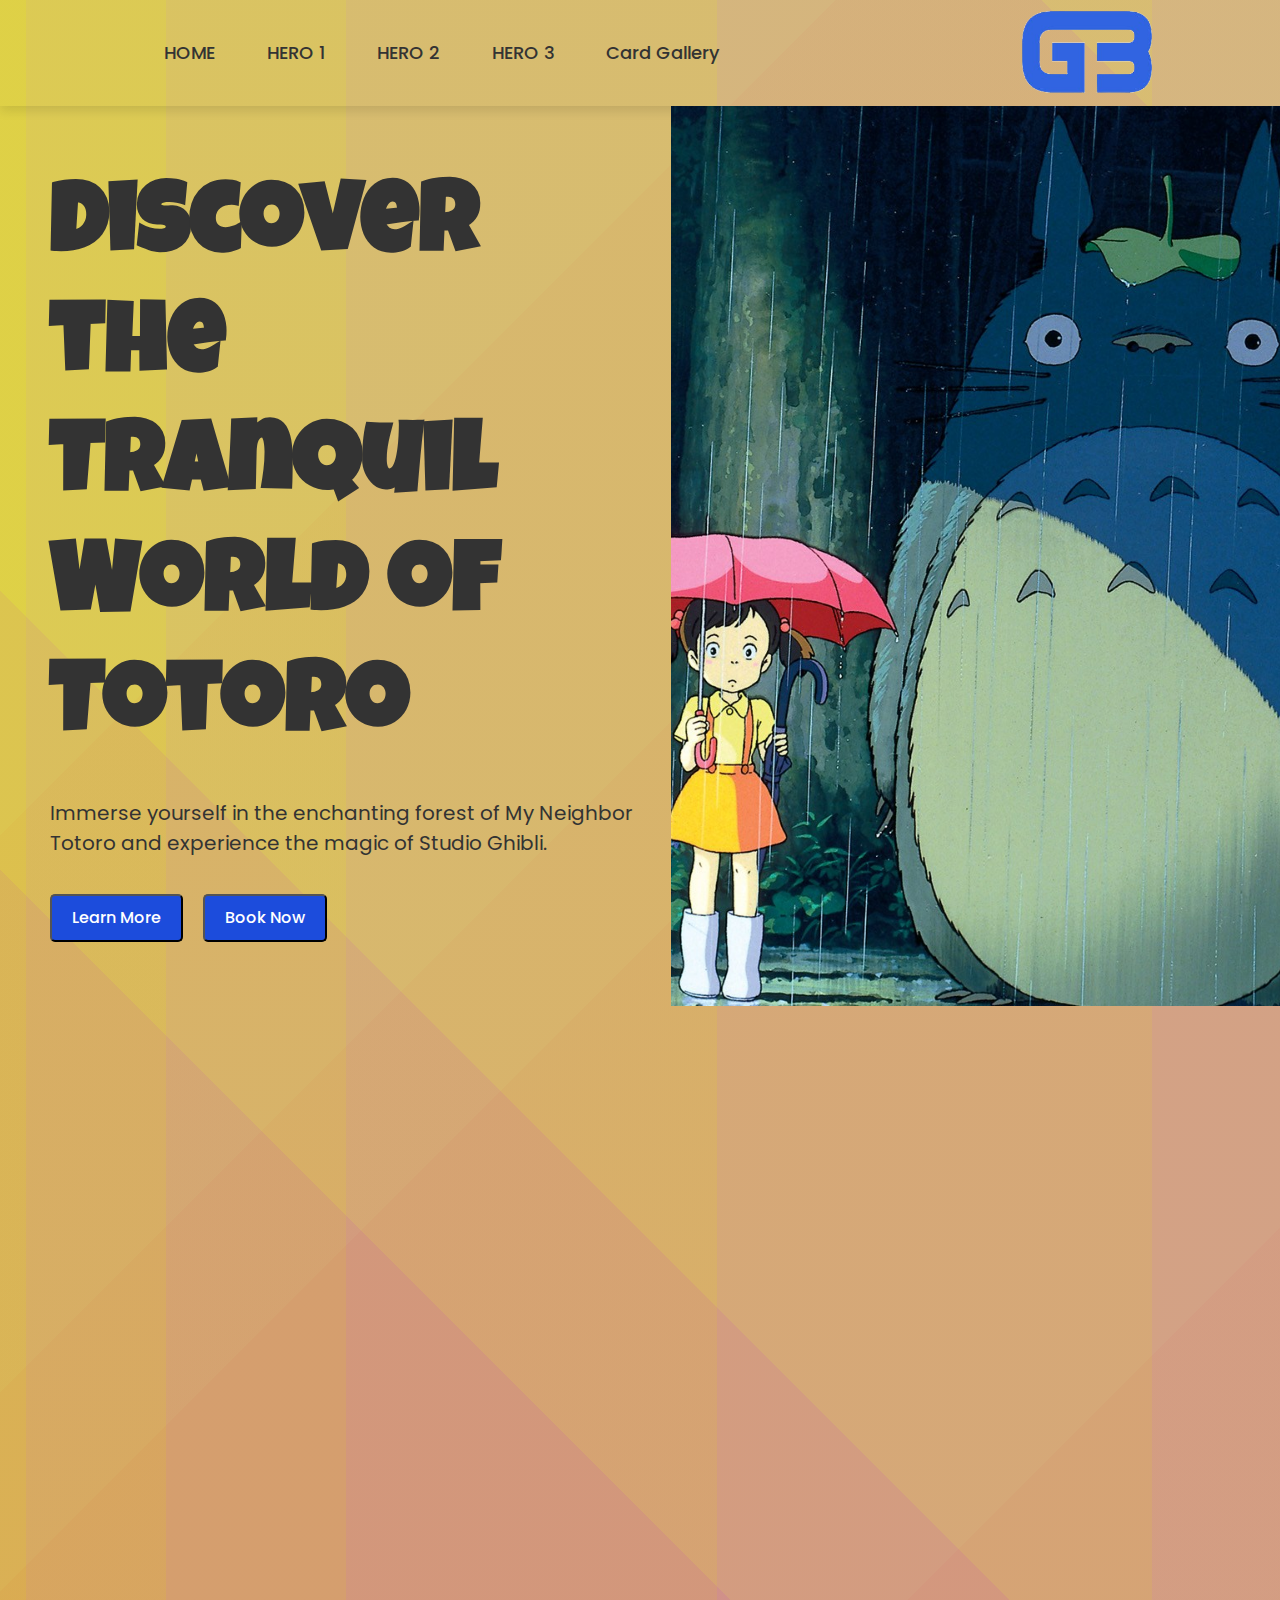
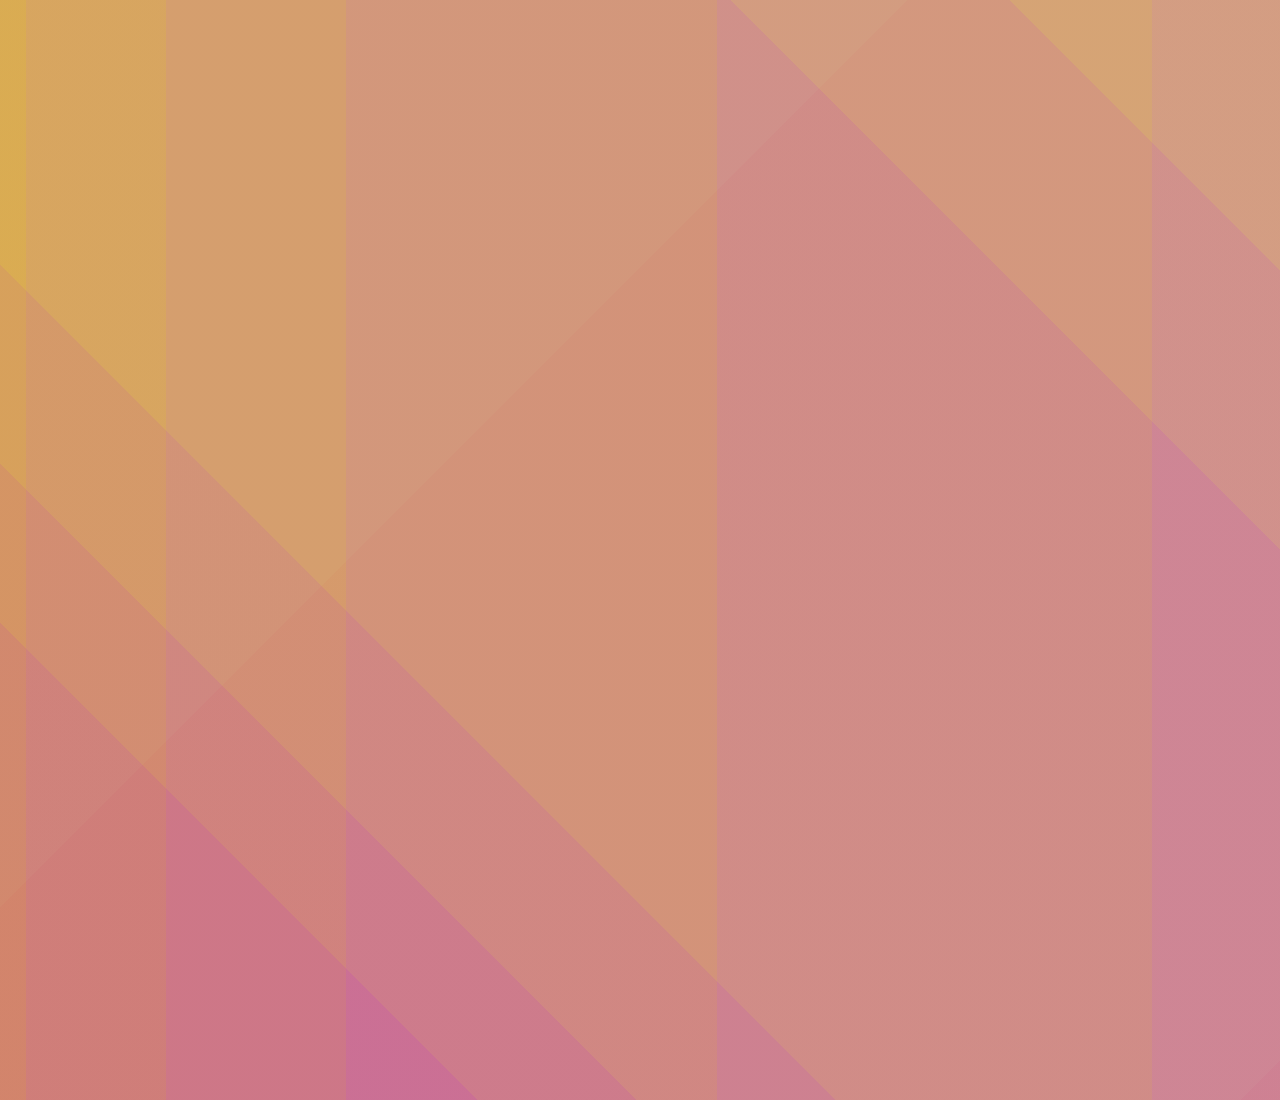
==== pages/card-gallery/index.html @ 6e27b24f "-adjust the content section -add border and shadow in the text to make the font visable" ====
<!DOCTYPE html>
<html lang="en">
<head>
    <meta charset="UTF-8">
    <meta name="viewport" content="width=device-width, initial-scale=1.0">
    <link rel="preconnect" href="https://fonts.googleapis.com">
    <link rel="preconnect" href="https://fonts.gstatic.com" crossorigin>
    <link href="https://fonts.googleapis.com/css2?family=Luckiest+Guy&family=Poppins:wght@300;400;500;600;700;800;900&display=swap" rel="stylesheet">
    <link href="https://cdn.jsdelivr.net/npm/bootstrap@5.3.3/dist/css/bootstrap.min.css" rel="stylesheet" integrity="sha384-QWTKZyjpPEjISv5WaRU9OFeRpok6YctnYmDr5pNlyT2bRjXh0JMhjY6hW+ALEwIH" crossorigin="anonymous">
    <script src="https://cdn.jsdelivr.net/npm/bootstrap@5.3.3/dist/js/bootstrap.bundle.min.js" integrity="sha384-YvpcrYf0tY3lHB60NNkmXc5s9fDVZLESaAA55NDzOxhy9GkcIdslK1eN7N6jIeHz" crossorigin="anonymous"></script>


    <link rel="stylesheet" href="../hero-1/assets/css/style.css">

    <title>Card Gallery</title>
</head>
<body>
    <header class="header">
        
        <nav class="nav">
               <a href="../../index.html" class="nav-link">HOME</a>
               <a href="../hero-1/index.html" class="nav-link">HERO 1</a>
               <a href="../hero-2/index.html" class="nav-link">HERO 2</a>
               <a href="../hero-3/index.html" class="nav-link">HERO 3</a>
                <a href="../card-gallery/index.html" class="nav-link">Card Gallery</a>
        </nav>
        <img src="../hero-1/assets/img/GBlogo-transparent-BG-2.png" alt="logo" class="logo">
    </header>

    <section class="hero">
        <div class="hero-text">
            <h1 class="hero-h1">Discover the Tranquil World of Totoro</h1>
            <p class="hero-p">Immerse yourself in the enchanting forest of My Neighbor Totoro and experience the magic of Studio Ghibli.</p>
            <div class="btn-container">
            <button class="hero-btn">Learn More</button>
            <button class="hero-btn">Book Now</button>
            </div>
        </div>
    <div class="hero-img">
        <img src="../hero-1/assets/img/hero-1.jpg" alt="hero-img" class="hero-img">

    </div>
    </section>

        
</body>
</html>
---- pages/hero-1/assets/css/style.css ----
*{
    margin: 0;
    padding: 0;
    box-sizing: border-box;
    text-decoration: none;
    font-family: 'Poppins', sans-serif;
}

body{
    height: 300vh;
    background-image: linear-gradient(45deg, rgba(163, 62, 136, 0.4) 0%, rgba(163, 62, 136, 0.4) 12%,rgba(170, 91, 113, 0.4) 12%, rgba(170, 91, 113, 0.4) 16%,rgba(176, 121, 91, 0.4) 16%, rgba(176, 121, 91, 0.4) 21%,rgba(183, 150, 68, 0.4) 21%, rgba(183, 150, 68, 0.4) 46%,rgba(190, 179, 45, 0.4) 46%, rgba(190, 179, 45, 0.4) 53%,rgba(196, 209, 23, 0.4) 53%, rgba(196, 209, 23, 0.4) 94%,rgba(203, 238, 0, 0.4) 94%, rgba(203, 238, 0, 0.4) 100%),linear-gradient(135deg, rgba(200, 199, 213, 0.2) 0%, rgba(200, 199, 213, 0.2) 21%,rgba(202, 162, 196, 0.2) 21%, rgba(202, 162, 196, 0.2) 35%,rgba(204, 126, 179, 0.2) 35%, rgba(204, 126, 179, 0.2) 40%,rgba(205, 89, 162, 0.2) 40%, rgba(205, 89, 162, 0.2) 63%,rgba(207, 53, 145, 0.2) 63%, rgba(207, 53, 145, 0.2) 99%,rgba(209, 16, 128, 0.2) 99%, rgba(209, 16, 128, 0.2) 100%),linear-gradient(90deg, rgb(250, 211, 75) 0%, rgb(250, 211, 75) 2%,rgb(245, 197, 103) 2%, rgb(245, 197, 103) 13%,rgb(240, 183, 132) 13%, rgb(240, 183, 132) 27%,rgb(235, 168, 160) 27%, rgb(235, 168, 160) 56%,rgb(230, 154, 189) 56%, rgb(230, 154, 189) 90%,rgb(225, 140, 217) 90%, rgb(225, 140, 217) 100%);
}

.header{
    display: flex;
    justify-content: space-between;
    align-items: center;
    padding: 10px 10%;
    background: #fff;
    box-shadow: 0 5px 10px rgba(0,0,0,0.1);
    background-color:transparent;
}

.nav a{
    color: #333;
    font-size: 18px;
    font-weight: 500;
    margin-left: 20px;
    font-family: 'Poppins', sans-serif;
    overflow: hidden;
    list-style: none;
}
.logo{
    width: 130px;
}

.nav a:hover{
    color:#1c4cdc;
}

.hero{
    display: flex;
    height: 100vh;
}


.hero-text{
    flex: 1;
    display: flex;
    flex-direction: column;
    justify-content: center;
    align-items: flex-start;
    padding: 1%;
    padding-left: 50px;
}

.hero-h1{
    font-size: 100px;
    font-weight: 700;
    color: #333;
    font-family: "Luckiest Guy", cursive;
}

.hero-p{
    font-size: 20px;
    color: #333;
    margin-top: 20px;
    font-family: 'poppins', sans-serif;
}

.btn-container{
    display: flex;
    justify-content: center;
    align-items: center;
    margin-top: 20px;
    gap: 20px;
}


.hero-btn {
    padding: 10px 20px;
    background-color: #1c4cdc;
    color: #fff;
    font-size: 16px;
    font-weight: 500;
    border-radius: 5px;
    cursor: pointer;
    transition: background-color 0.3s ease;
}

.hero-btn:hover {
    background-color: #444d63;
}
.hero-img{
    flex: 1;
    position: relative;
    overflow: hidden;
    background-color: #ddd;
}
.hero-img img{
    position: absolute;
    width: 100%;
    height: 100%;
    object-fit: cover;
}
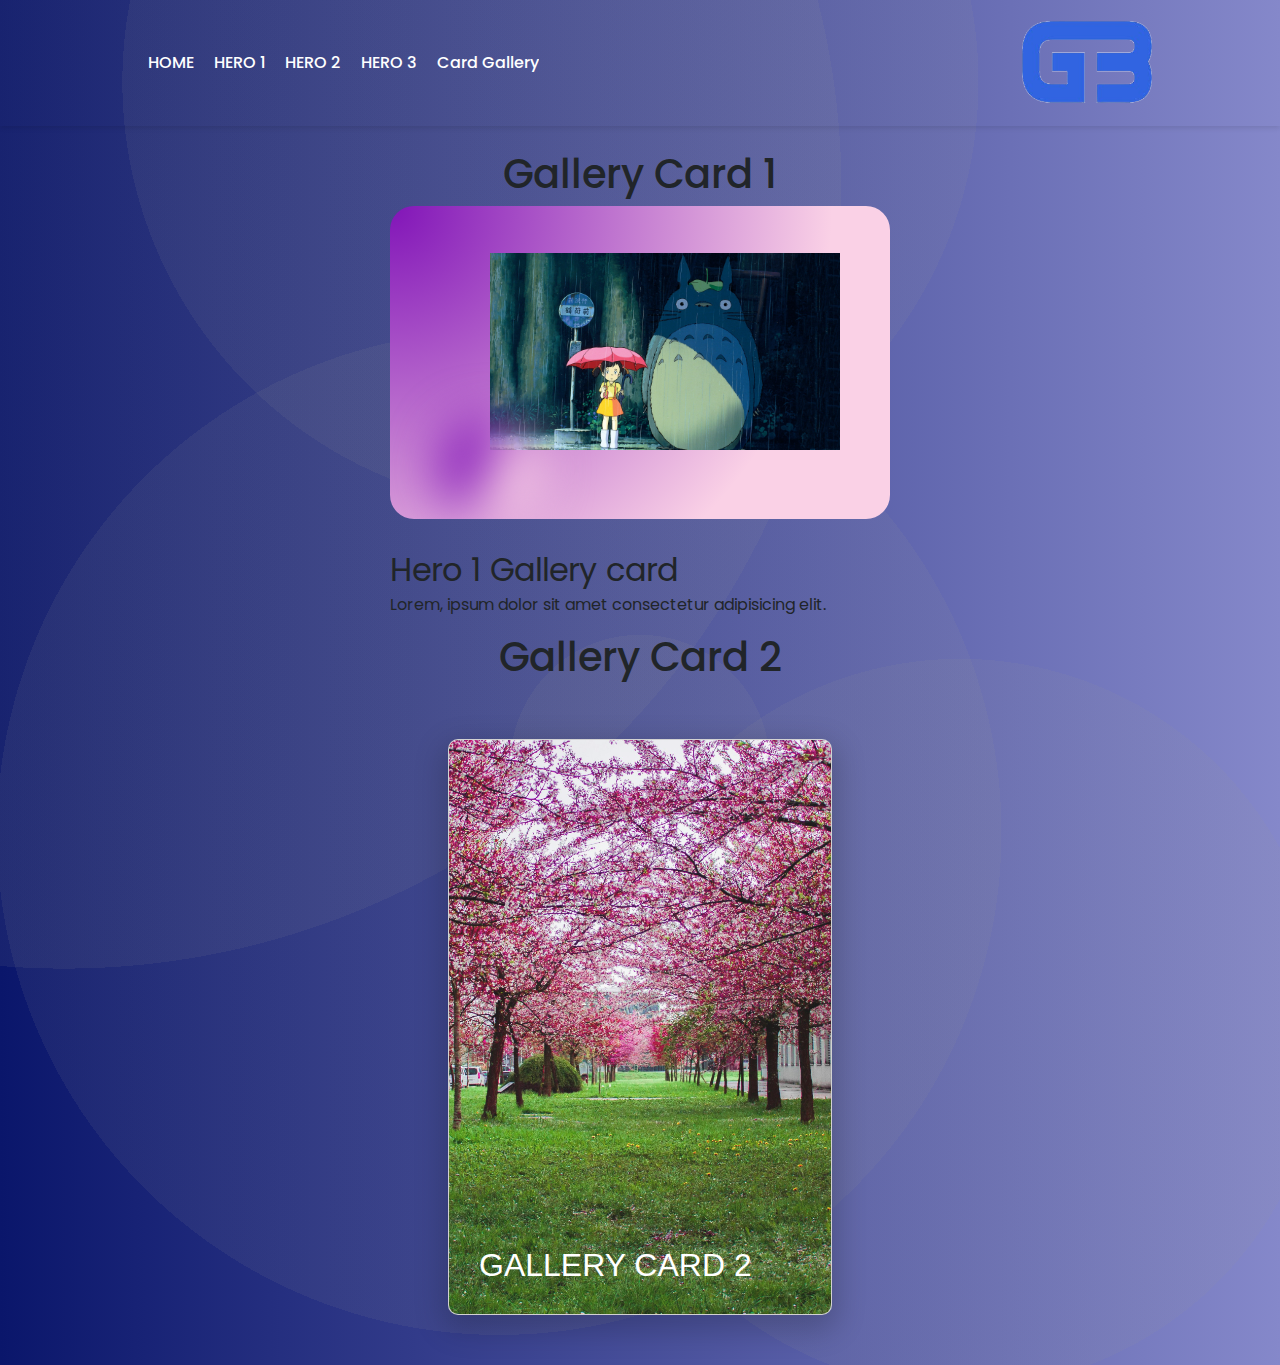
==== commit d8690a73: "-add gallery card in -update readme" ====
--- a/pages/card-gallery/index.html
+++ b/pages/card-gallery/index.html
@@ -10,38 +10,48 @@
     <script src="https://cdn.jsdelivr.net/npm/bootstrap@5.3.3/dist/js/bootstrap.bundle.min.js" integrity="sha384-YvpcrYf0tY3lHB60NNkmXc5s9fDVZLESaAA55NDzOxhy9GkcIdslK1eN7N6jIeHz" crossorigin="anonymous"></script>
 
 
-    <link rel="stylesheet" href="../hero-1/assets/css/style.css">
+    <link rel="stylesheet" href="../card-gallery/assets/css/style.css">
 
     <title>Card Gallery</title>
 </head>
 <body>
-    <header class="header">
-        
-        <nav class="nav">
-               <a href="../../index.html" class="nav-link">HOME</a>
-               <a href="../hero-1/index.html" class="nav-link">HERO 1</a>
-               <a href="../hero-2/index.html" class="nav-link">HERO 2</a>
-               <a href="../hero-3/index.html" class="nav-link">HERO 3</a>
-                <a href="../card-gallery/index.html" class="nav-link">Card Gallery</a>
+    <header class="header-1">
+        <nav class="navbar">
+            <a href="../../index.html" class="nav-link">HOME</a>
+            <a href="../hero-1/index.html" class="nav-link">HERO 1</a>
+            <a href="../hero-2/index.html" class="nav-link">HERO 2</a>
+            <a href="../hero-3/index.html" class="nav-link">HERO 3</a>
+            <a href="../card-gallery/index.html" class="nav-link">Card Gallery</a>
         </nav>
-        <img src="../hero-1/assets/img/GBlogo-transparent-BG-2.png" alt="logo" class="logo">
+        <img src="./assets/img/GBlogo-transparent-BG-2.png" alt="logo" class="logo">
+
     </header>
 
-    <section class="hero">
-        <div class="hero-text">
-            <h1 class="hero-h1">Discover the Tranquil World of Totoro</h1>
-            <p class="hero-p">Immerse yourself in the enchanting forest of My Neighbor Totoro and experience the magic of Studio Ghibli.</p>
-            <div class="btn-container">
-            <button class="hero-btn">Learn More</button>
-            <button class="hero-btn">Book Now</button>
-            </div>
-        </div>
-    <div class="hero-img">
-        <img src="../hero-1/assets/img/hero-1.jpg" alt="hero-img" class="hero-img">
-
-    </div>
+    <section class="title-card">
+        <div><h1>Gallery Card 1</h1></div>
+    </section>
+    <section class="card-1">
+        <article>
+        <figure><img src="./assets/img/hero-1.jpg" alt="" class="hero-card"> </figure>
+        <h2 class="h2-card1">Hero 1 Gallery card</h2>
+        <p>Lorem, ipsum dolor sit amet consectetur adipisicing elit.</p>
     </section>
 
-        
+    <section class="title-card-2">
+        <div><h1>Gallery Card 2</h1></div>
+    </section>
+    <section class="card-2">
+        <main>
+            <div class = "card">
+              <img src="assets/img/Garden-hero.jpg" alt="" class="hero-card-2">
+              <div class="card-content">
+                <h2>Gallery Card 2</h2>
+                <p> Lorem, ipsum dolor sit amet consectetur adipisicing elit. Nesciunt exercitationem iste, voluptatum, quia explicabo laboriosam rem adipisci voluptates cumque, veritatis atque nostrum corrupti ipsa asperiores harum? Dicta odio aut hic.</p>
+                <a href="#" class="btn">Read More</a>
+              </div>
+            </div>
+          </main>
+    </section>
+    </article>
 </body>
 </html>--- a/pages/card-gallery/assets/css/style.css
+++ b/pages/card-gallery/assets/css/style.css
@@ -0,0 +1,215 @@
+*{
+    margin: 0;
+    padding: 0;
+    box-sizing: border-box;
+    text-decoration: none;
+    font-family: 'Poppins', sans-serif;
+}
+
+.header-1{
+    display: flex;
+    justify-content: space-between;
+    align-items: center;
+    padding: 20px 10%;
+    box-shadow: 0 2px 5px rgba(0,0,0,0.1);
+    position:absolute;
+    width: 100%;
+    z-index: 1000;
+    overflow: hidden;
+    
+}
+
+body{
+    background-image: radial-gradient(circle at 50% 56%, hsla(16,0%,59%,0.1) 0%, hsla(16,0%,59%,0.1) 13%,transparent 13%, transparent 44%,transparent 44%, transparent 100%),radial-gradient(circle at 75% 75%, hsla(16,0%,59%,0.1) 0%, hsla(16,0%,59%,0.1) 26%,transparent 26%, transparent 57%,transparent 57%, transparent 100%),radial-gradient(circle at 43% 6%, hsla(16,0%,59%,0.1) 0%, hsla(16,0%,59%,0.1) 29%,transparent 29%, transparent 92%,transparent 92%, transparent 100%),radial-gradient(circle at 39% 61%, hsla(16,0%,59%,0.1) 0%, hsla(16,0%,59%,0.1) 44%,transparent 44%, transparent 83%,transparent 83%, transparent 100%),radial-gradient(circle at 5% 14%, hsla(16,0%,59%,0.1) 0%, hsla(16,0%,59%,0.1) 46%,transparent 46%, transparent 99%,transparent 99%, transparent 100%),linear-gradient(90deg, rgb(10, 22, 107),rgb(133, 136, 202));
+}
+
+.header-1 a{
+    color: #ffffff;
+    font-size: 16px;
+    font-weight: 500;
+    font-family: 'Poppins', sans-serif;
+    overflow: hidden;
+    list-style: none;
+    margin-left: 20px;
+}
+
+.header-1 a:hover{
+    color: #38ac0b;
+    transition: color 0.3s ease-in-out;
+    transform: scale(1.1);
+    animation: myAnimation 1s infinite;
+}
+
+.logo{
+    width: 130px;
+}
+
+.title-card{
+    display: flex;
+    justify-content: center;
+    align-items: center;
+    flex-wrap: wrap;
+    padding-top: 150px;
+    margin-top: 0;
+
+}
+
+.title-card-2{
+    display: flex;
+    justify-content: center;
+    align-items: center;
+    flex-wrap: wrap;
+    padding-top: 0px;
+    margin-top: 0;
+
+}
+
+
+.card-1{
+    display: flex;
+    justify-content: center;
+    align-items: center;
+    margin-top: 0;
+}
+
+.h2-card1 {
+    font-weight: 400;
+    margin: 2rem 0 0.25rem 0;
+}
+.h1-card1 {
+    position: fixed;
+    right: 1rem;
+    bottom: 1rem;
+    opacity: 0.5;
+    margin: 0;
+}
+figure {
+    width: 500px;
+    aspect-ratio: 8 / 5;
+    --bg: hsl(330 80% calc(90% - (var(--hover) * 10%)));
+    --accent: hsl(280 80% 40%);
+    transition: background 0.2s;
+    background:radial-gradient(circle at top left, var(--accent), transparent 75%),var(--bg);
+    margin: 0;
+    position: relative;
+    overflow: hidden;
+    border-radius: 1.5rem;
+    
+}
+  
+  figure:after {
+    content: "";
+    position: absolute;
+    width: 20%;
+    aspect-ratio: 1;
+    border-radius: 50%;
+    bottom: 0%;
+    left: 10%;
+    background: linear-gradient(-65deg, var(--bg) 50%, var(--accent) 50%);
+    filter: blur(25px);
+    transform:
+      translateX(calc(var(--hover) * 15%))
+      scale(calc(1 + (var(--hover) * 0.2)));
+    transition: transform 0.2s, background 0.2s;
+  }
+  
+.hero-card {
+    position: absolute;
+    left: 20%;
+    top: 15%;
+    width: 70%;
+    transform:
+      translateX(calc(var(--hover) * -15%))
+      scale(calc(1 + (var(--hover) * 0.2)));
+    transition: transform 0.2s;
+  }
+
+  article {
+    --hover: 0;
+  }
+  
+  article:hover {
+    --hover: 1;
+  }
+
+
+/** Gallery 2*/
+
+
+main {
+  display: flex;
+  flex-direction: column;
+  justify-content: center;
+  align-items: center;
+  padding: 50px;
+  font-family: 'Roboto', sans-serif;
+}
+
+.card {
+  width: 24rem;
+  height: 36rem;
+  border-radius: 10px;
+  overflow: hidden;
+  cursor: pointer;
+  position: relative;
+  color: white;
+  box-shadow: 0 10px 30px 5px rgba(0, 0, 0, 0.2);
+ 
+.hero-card-2 {
+    position: absolute;
+    object-fit: cover;
+    width: 100%;
+    height: 100%;
+    top: 0;
+    left: 0;
+    opacity: 0.9;
+    transition: opacity .2s ease-out;
+}
+
+  h2 {
+    position: absolute;
+    inset: auto auto 30px 30px;
+    margin: 0;
+    transition: inset .3s .3s ease-out;
+    font-family: 'Roboto Condensed', sans-serif;
+    font-weight: normal;
+    text-transform: uppercase;
+  }
+  
+  p, a {
+    position: absolute;
+    opacity: 0;
+    max-width: 80%;
+    transition: opacity .3s ease-out;
+  }
+  
+  p {
+    inset: auto auto 80px 30px;
+  }
+  
+  a {
+    inset: auto auto 40px 30px;
+    color: inherit;
+    text-decoration: none;
+  }
+  
+  &:hover h2 {
+    inset: auto auto 300px 30px;
+    transition: inset .3s ease-out;
+  }
+  
+  &:hover p, &:hover a {
+    opacity: 1;
+    transition: opacity .5s .1s ease-in;
+  }
+  
+  &:hover img {
+    transition: opacity .3s ease-in;
+    opacity: 1;
+  }
+
+}
+
+.material-symbols-outlined {
+  vertical-align: middle;
+}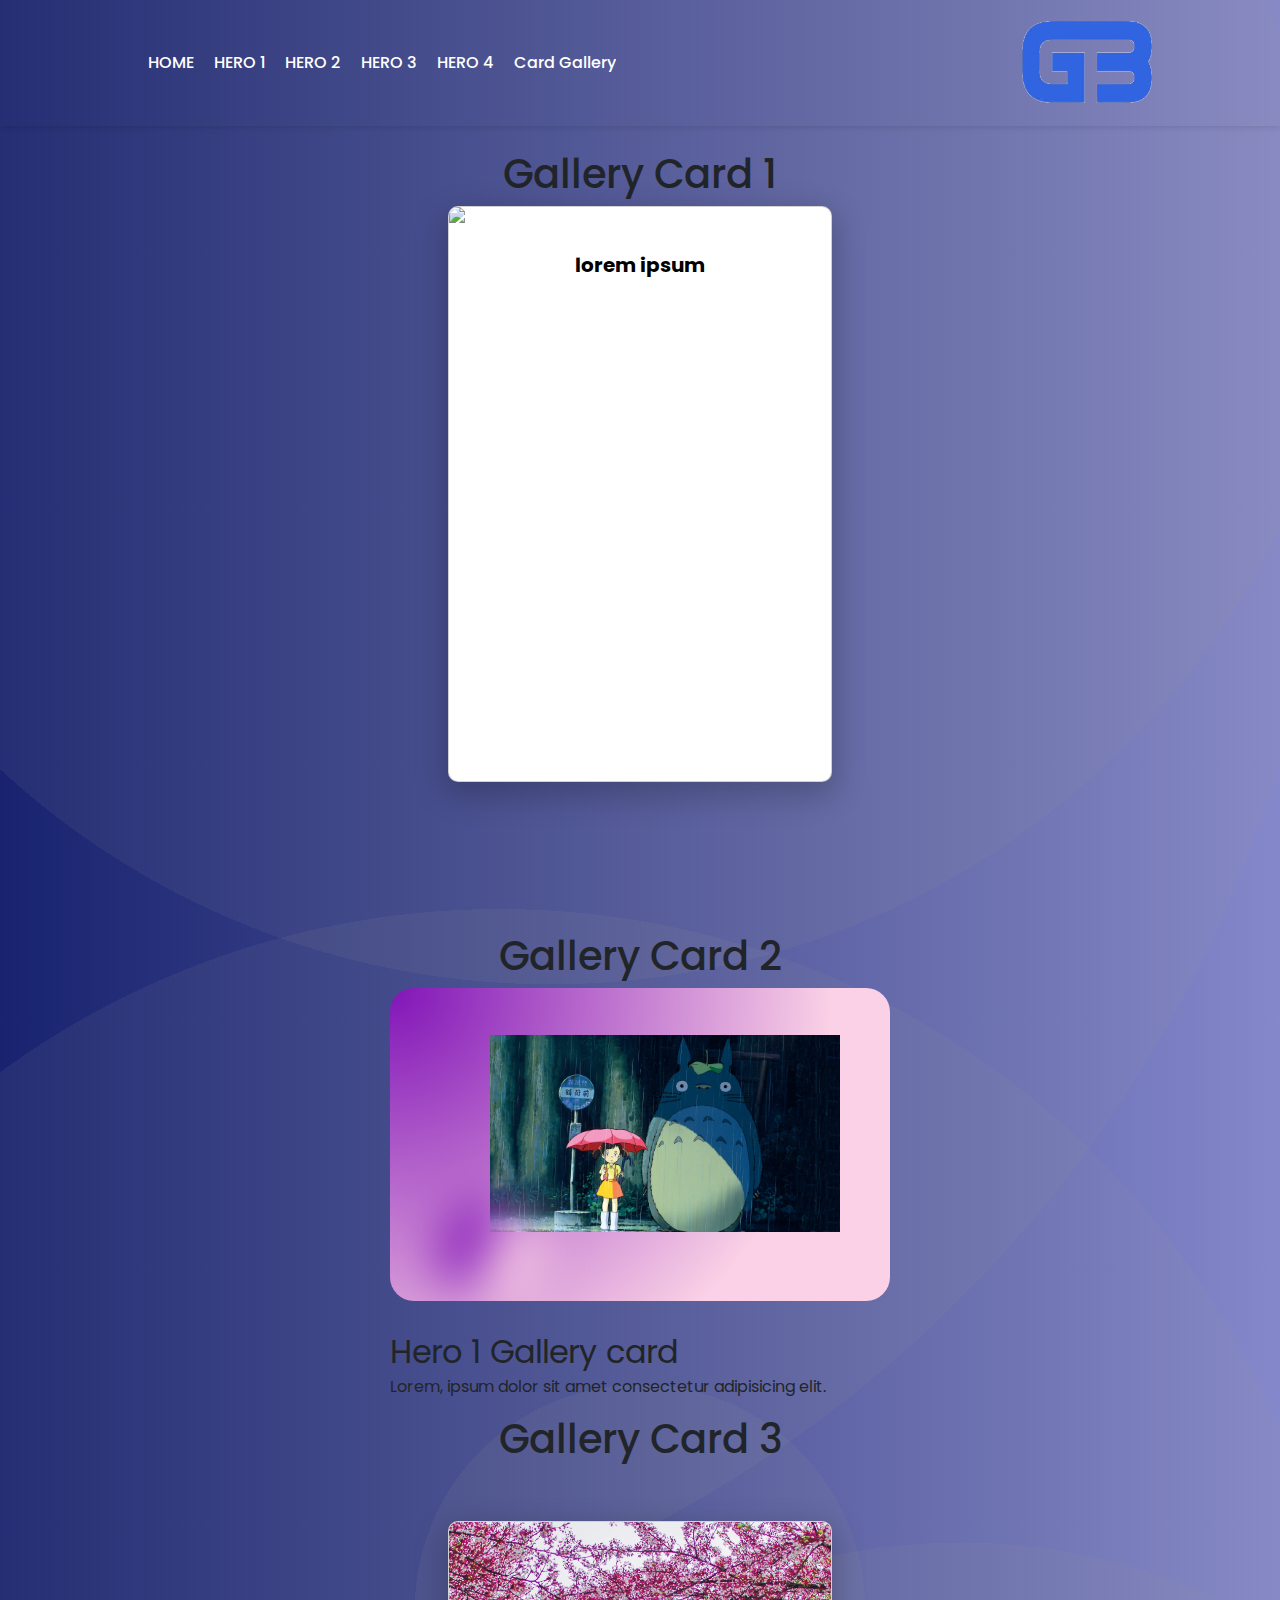
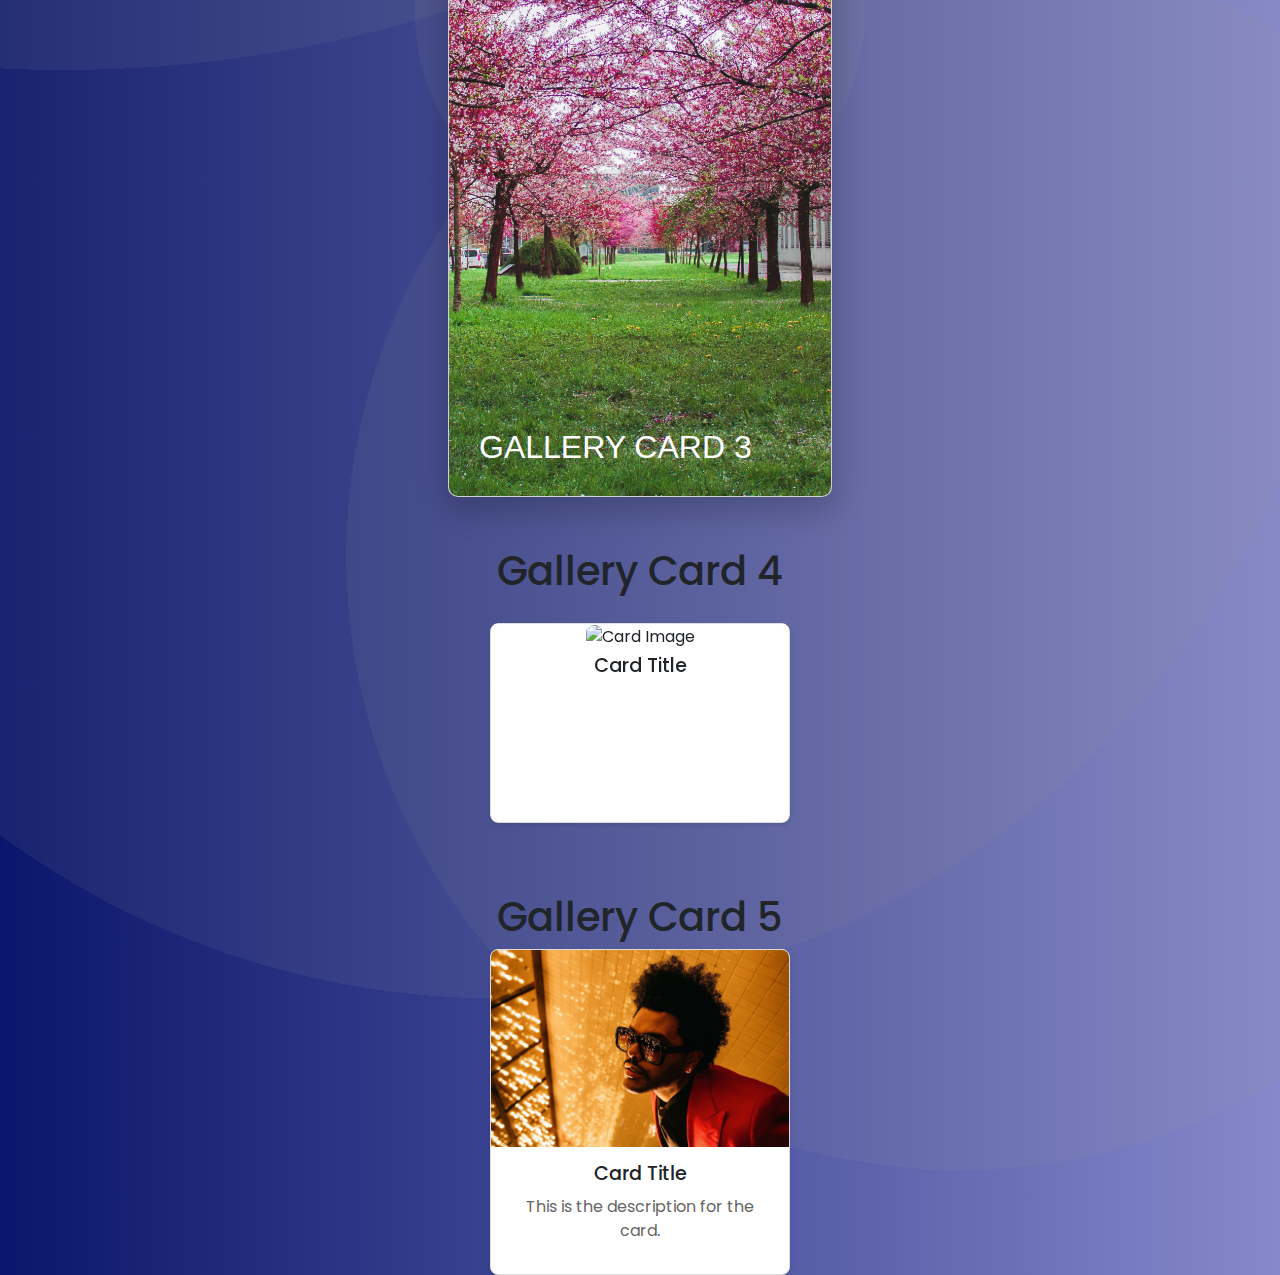
==== commit 412bbbd8: "feat(Hero4) add design and content feat(card Gallery) add 3, 4 and 5 card feat( HOME, HERO1,HERO2,HE" ====
--- a/pages/card-gallery/index.html
+++ b/pages/card-gallery/index.html
@@ -21,14 +21,30 @@
             <a href="../hero-1/index.html" class="nav-link">HERO 1</a>
             <a href="../hero-2/index.html" class="nav-link">HERO 2</a>
             <a href="../hero-3/index.html" class="nav-link">HERO 3</a>
+            <a href="../hero-4/index.html" class="nav-link">HERO 4</a>
             <a href="../card-gallery/index.html" class="nav-link">Card Gallery</a>
         </nav>
         <img src="./assets/img/GBlogo-transparent-BG-2.png" alt="logo" class="logo">
 
     </header>
+    <!--Card 1-->
+    <section class="title-card-1">
+        <div><h1>Gallery Card 1</h1></div>
+    </section>
+    <section class="card-1">
+        <div class="card">
+            <img src="./assets/img/background-1.jpg" alt="bacground 1" style="width:100%">
+            <div class="container">
+                <h4><b>lorem ipsum</b></h4>
+                <p>Lorem ipsum dolor sit, amet consectetur adipisicing elit. Odit ipsa, aspernatur dolor enim error quisquam ipsam corrupti fuga officiis dolorum porro architecto, quod iure ea tempora itaque doloribus vel voluptas.</p>
+            </div>
+        </div>
+    </section>
+
+    <!--Card 2-->
 
     <section class="title-card">
-        <div><h1>Gallery Card 1</h1></div>
+        <div><h1>Gallery Card 2</h1></div>
     </section>
     <section class="card-1">
         <article>
@@ -38,14 +54,17 @@
     </section>
 
     <section class="title-card-2">
-        <div><h1>Gallery Card 2</h1></div>
+        <div><h1>Gallery Card 3</h1></div>
+
     </section>
+
+    <!--Card 3-->
     <section class="card-2">
         <main>
             <div class = "card">
               <img src="assets/img/Garden-hero.jpg" alt="" class="hero-card-2">
               <div class="card-content">
-                <h2>Gallery Card 2</h2>
+                <h2>Gallery Card 3</h2>
                 <p> Lorem, ipsum dolor sit amet consectetur adipisicing elit. Nesciunt exercitationem iste, voluptatum, quia explicabo laboriosam rem adipisci voluptates cumque, veritatis atque nostrum corrupti ipsa asperiores harum? Dicta odio aut hic.</p>
                 <a href="#" class="btn">Read More</a>
               </div>
@@ -53,5 +72,43 @@
           </main>
     </section>
     </article>
+    
+<!--Card 4-->
+<section class="title-card-2">
+    <div><h1>Gallery Card 4</h1></div>
+
+</section>
+<div class="main-container">
+    <div class="card-4">
+        <div class="card-inner">
+            <div class="card-front">
+                <img src="./assets/img/ANTI-MAGE-GIF.gif" alt="Card Image">
+                <h3>Card Title</h3>
+            </div>
+            <div class="card-back">
+                <p>This is the description for the card.</p>
+            </div>
+        </div>
+    </div>
+</div>
+<!--Card 5-->
+
+<section class="title-card-2">
+    <div><h1>Gallery Card 5</h1></div>
+
+</section>
+
+
+    <section class="card-5">
+        <div class="card-5-1">
+            <img src="../card-gallery/assets/img/The weeknd.jpg" alt="Card Image">
+            <h3>Card Title</h3>
+            <p>This is the description for the card.</p>
+        </div>
+    </section>
+
 </body>
-</html>+</html>
+
+
+
--- a/pages/card-gallery/assets/css/style.css
+++ b/pages/card-gallery/assets/css/style.css
@@ -18,9 +18,46 @@
     overflow: hidden;
     
 }
-
 body{
     background-image: radial-gradient(circle at 50% 56%, hsla(16,0%,59%,0.1) 0%, hsla(16,0%,59%,0.1) 13%,transparent 13%, transparent 44%,transparent 44%, transparent 100%),radial-gradient(circle at 75% 75%, hsla(16,0%,59%,0.1) 0%, hsla(16,0%,59%,0.1) 26%,transparent 26%, transparent 57%,transparent 57%, transparent 100%),radial-gradient(circle at 43% 6%, hsla(16,0%,59%,0.1) 0%, hsla(16,0%,59%,0.1) 29%,transparent 29%, transparent 92%,transparent 92%, transparent 100%),radial-gradient(circle at 39% 61%, hsla(16,0%,59%,0.1) 0%, hsla(16,0%,59%,0.1) 44%,transparent 44%, transparent 83%,transparent 83%, transparent 100%),radial-gradient(circle at 5% 14%, hsla(16,0%,59%,0.1) 0%, hsla(16,0%,59%,0.1) 46%,transparent 46%, transparent 99%,transparent 99%, transparent 100%),linear-gradient(90deg, rgb(10, 22, 107),rgb(133, 136, 202));
+}
+
+.title-card-1{
+    display: flex;
+    justify-content: center;
+    align-items: center;
+    flex-wrap: wrap;
+    padding-top: 150px;
+    margin-top: 0;
+}
+
+.card:hover {
+  box-shadow: 0 8px 16px 0 rgba(0,0,0,0.2);
+}
+
+.container {
+  padding: 2px 16px;
+}
+
+.container h4{ 
+    font-size: 20px;
+    font-weight: 500;
+    color: black;
+    margin-top: 20px;
+    margin-bottom: 20px;
+    text-align: center;
+    font-family: 'Poppins', sans-serif;
+}
+
+.container p{
+    font-size: 16px;
+    font-weight: 400;
+    color: black;
+    margin-top: 20px;
+    margin-bottom: 20px;
+    text-align: center;
+    font-family: 'Poppins', sans-serif;
+
 }
 
 .header-1 a{
@@ -212,4 +249,112 @@
 
 .material-symbols-outlined {
   vertical-align: middle;
-}+}
+
+.main-container {
+  display: flex;
+  justify-content: center;
+  align-items: center;
+  flex-wrap: wrap;
+  padding-bottom: 50px;
+  margin-top: 0;
+}
+
+.card-4 {
+  perspective: 1000px;
+  display: inline-block;
+  margin: 20px;
+  width: 300px;
+  height: 200px;
+  border-radius: 8px;
+  box-shadow: 0 2px 4px rgba(0, 0, 0, 0.1);
+  overflow: hidden;
+}
+
+.card-inner {
+  position: relative;
+  width: 100%;
+  height: 100%;
+  text-align: center;
+  transition: transform 0.6s;
+  transform-style: preserve-3d;
+}
+
+.card-4:hover .card-inner {
+  transform: rotateY(180deg);
+}
+
+.card-front, .card-back {
+  position: absolute;
+  width: 100%;
+  height: 100%;
+  backface-visibility: hidden;
+  border: 1px solid #ddd;
+  border-radius: 8px;
+  box-shadow: 0 2px 4px rgba(0, 0, 0, 0.1);
+}
+
+.card-front {
+  background-color: #fff;
+}
+
+.card-front img {
+  width: 100%;
+  height: auto;
+  border-radius: 8px 8px 0 0;
+}
+
+.card-front h3 {
+  margin: 5px 0 10px;
+  font-size: 1.2em;
+}
+
+.card-back {
+  background-color: #f8f8f8;
+  color: #333;
+  transform: rotateY(180deg);
+  display: flex;
+  justify-content: center;
+  align-items: center;
+  padding: 20px;
+  box-sizing: border-box;
+}
+
+.card-5{
+  display: flex;
+  justify-content: center;
+  align-items: center;
+  margin-top: 0;
+  animation: myAnimation 1s infinite;
+}
+
+
+.card-5-1 {
+  background-color: #fff;
+  border: 1px solid #ddd;
+  border-radius: 8px;
+  box-shadow: 0 2px 4px rgba(0, 0, 0, 0.1);
+  overflow: hidden;
+  width: 300px;
+  text-align: center;
+}
+
+.card-5-1 img {
+  width: 100%;
+  height: auto;
+  transition: transform 0.3s ease-in-out;
+}
+
+.card-5-1 img:hover {
+  transform: scale(1.1);
+}
+
+.card-5-1 h3 {
+  margin: 15px 0 10px;
+  font-size: 1.2em;
+}
+
+.card-5-1 p {
+  padding: 0 15px 15px;
+  color: #666;
+}
